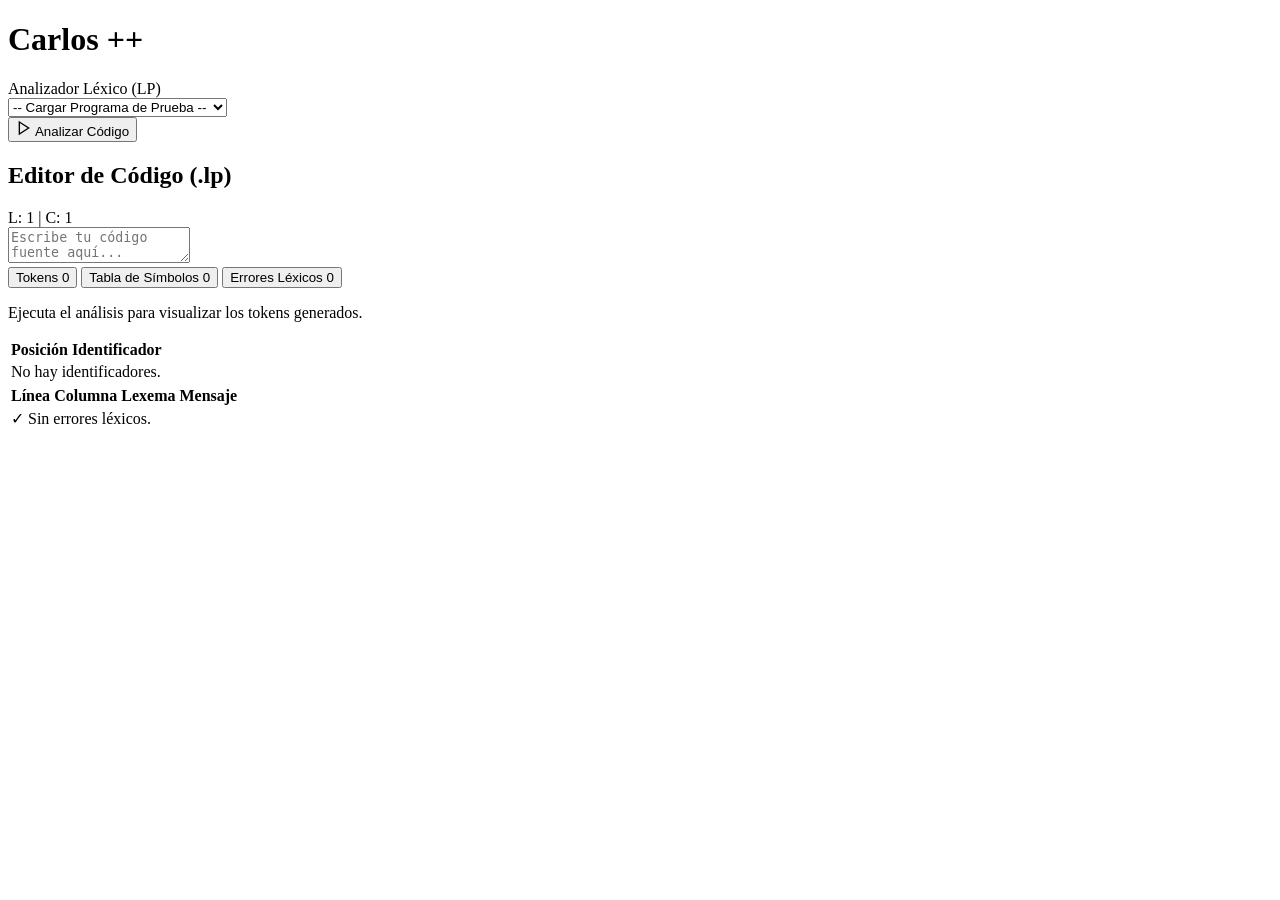
==== lexer_ui.html @ be7ac0b6 "correccion de README" ====
<!DOCTYPE html>
<html lang="es">
<head>
  <meta charset="UTF-8">
  <meta name="viewport" content="width=device-width, initial-scale=1.0">
  <title>Carlos++ - Analizador Léxico</title>
  <link rel="stylesheet" href="style.css">
</head>
<body>
  <div class="app-container">
    <!-- Main Header & Controls -->
    <header class="app-header">
      <div class="brand">
        <h1>Carlos ++</h1>
        <span class="badge">Analizador Léxico (LP)</span>
      </div>
      <div class="toolbar">
        <div class="select-wrapper">
          <select id="sampleSelect">
            <option value="">-- Cargar Programa de Prueba --</option>
            <option value="standard">Demostración Estándar</option>
            <option value="basic">Básico (Variables y Operaciones)</option>
            <option value="complete">Cobertura Completa</option>
            <option value="errors">Errores Léxicos</option>
            <option value="edge_cases">Casos Límite</option>
          </select>
        </div>
        <button id="analyzeBtn" class="btn-primary">
          <svg width="16" height="16" viewBox="0 0 24 24" fill="none" stroke="currentColor" stroke-width="2">
            <polygon points="5 3 19 12 5 21 5 3"></polygon>
          </svg>
          Analizar Código
        </button>
      </div>
    </header>

    <!-- Workspace Grid -->
    <main class="workspace">
      <!-- Panel Izquierdo: Editor -->
      <section class="panel editor-panel">
        <div class="panel-header">
          <h2>Editor de Código (.lp)</h2>
          <span id="lineColCounter" class="status-indicator">L: 1 | C: 1</span>
        </div>
        <div class="editor-wrapper">
          <textarea id="codeEditor" spellcheck="false" placeholder="Escribe tu código fuente aquí..."></textarea>
        </div>
      </section>

      <!-- Panel Derecho: Resultados -->
      <section class="panel results-panel">
        <!-- Navegación de Pestañas -->
        <div class="tabs-nav">
          <button class="tab-btn active" data-tab="tokens">
            Tokens <span id="tokenCount" class="tab-badge">0</span>
          </button>
          <button class="tab-btn" data-tab="symbols">
            Tabla de Símbolos <span id="symbolCount" class="tab-badge">0</span>
          </button>
          <button class="tab-btn" data-tab="errors">
            Errores Léxicos <span id="errorCount" class="tab-badge alert">0</span>
          </button>
        </div>

        <!-- Contenido de Pestañas -->
        <div class="tabs-content">
          <!-- Pestaña Tokens -->
          <div id="tokens" class="tab-pane active">
            <div id="tokensContainer" class="tokens-grid">
              <p class="empty-msg">Ejecuta el análisis para visualizar los tokens generados.</p>
            </div>
          </div>

          <!-- Pestaña Tabla de Símbolos -->
          <div id="symbols" class="tab-pane">
            <div class="table-wrapper">
              <table class="data-table">
                <thead>
                  <tr>
                    <th>Posición</th>
                    <th>Identificador</th>
                  </tr>
                </thead>
                <tbody id="symbolTableBody">
                  <tr>
                    <td colspan="2" class="empty-msg">No hay identificadores.</td>
                  </tr>
                </tbody>
              </table>
            </div>
          </div>

          <!-- Pestaña Errores -->
          <div id="errors" class="tab-pane">
            <div class="table-wrapper">
              <table class="data-table errors-table">
                <thead>
                  <tr>
                    <th>Línea</th>
                    <th>Columna</th>
                    <th>Lexema</th>
                    <th>Mensaje</th>
                  </tr>
                </thead>
                <tbody id="errorsTableBody">
                  <tr>
                    <td colspan="4" class="empty-msg success-msg">✓ Sin errores léxicos.</td>
                  </tr>
                </tbody>
              </table>
            </div>
          </div>
        </div>
      </section>
    </main>
  </div>

  <script src="app.js"></script>
</body>
</html>
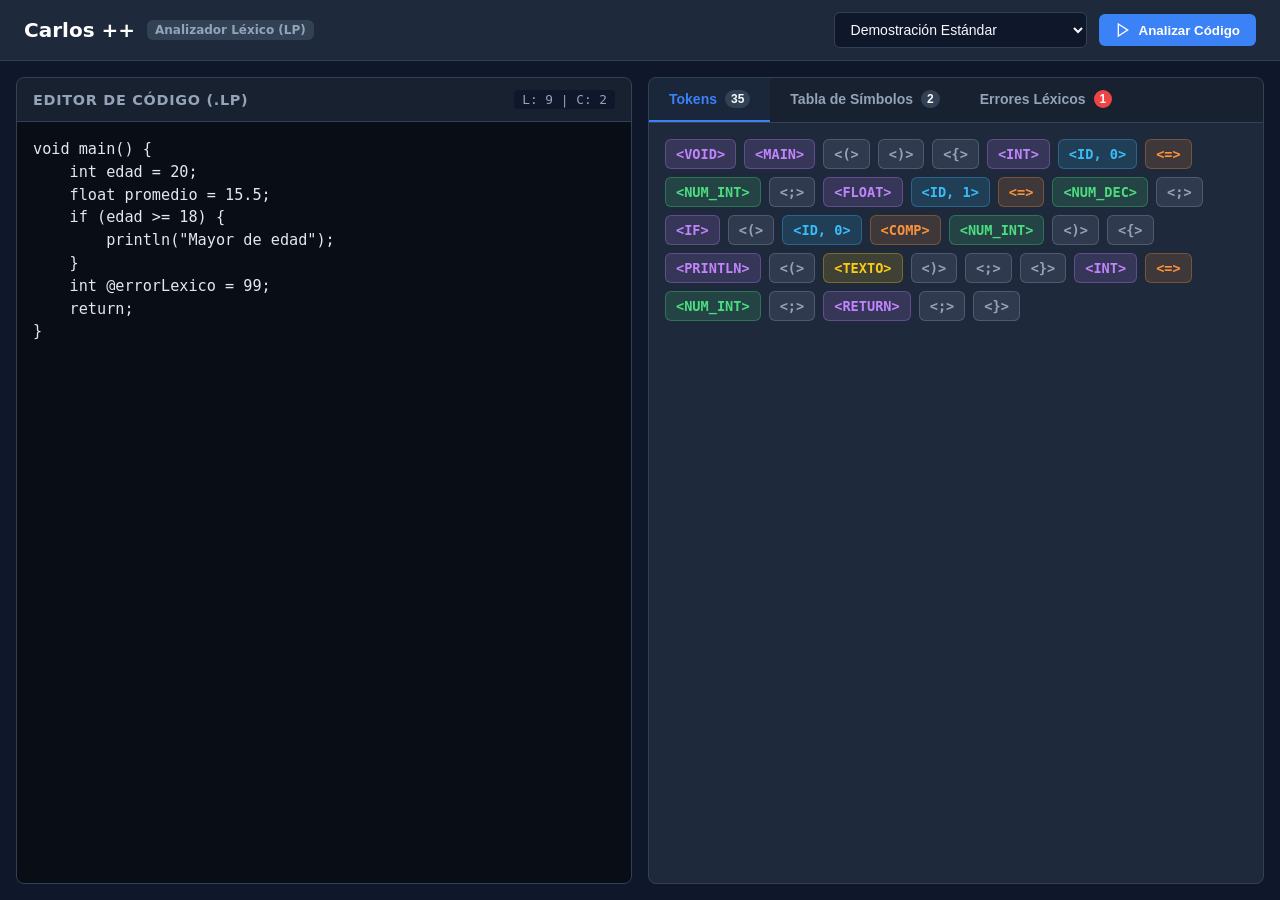
==== commit 8d198be9: "agrego cambios para que este disponile en windows" ====
--- a/lexer_ui.html
+++ b/lexer_ui.html
@@ -4,7 +4,7 @@
   <meta charset="UTF-8">
   <meta name="viewport" content="width=device-width, initial-scale=1.0">
   <title>Carlos++ - Analizador Léxico</title>
-  <link rel="stylesheet" href="style.css">
+  <link rel="stylesheet" href="lexer_ui.css">
 </head>
 <body>
   <div class="app-container">
@@ -115,6 +115,6 @@
     </main>
   </div>
 
-  <script src="app.js"></script>
+  <script src="lexer_ui.js"></script>
 </body>
 </html>
--- a/lexer_ui.css
+++ b/lexer_ui.css
@@ -0,0 +1,333 @@
+:root {
+  --bg-main: #0f172a;
+  --bg-panel: #1e293b;
+  --bg-editor: #090d16;
+  --bg-hover: #334155;
+  --border-color: #334155;
+  --text-main: #f8fafc;
+  --text-muted: #94a3b8;
+  --primary: #3b82f6;
+  --primary-hover: #2563eb;
+  --danger: #ef4444;
+  --success: #10b981;
+  
+  /* Colores de Tokens */
+  --id-color: #38bdf8;
+  --num-color: #4ade80;
+  --kw-color: #c084fc;
+  --op-color: #fb923c;
+  --sym-color: #94a3b8;
+  --str-color: #facc15;
+}
+
+* {
+  box-sizing: border-box;
+  margin: 0;
+  padding: 0;
+}
+
+body {
+  font-family: system-ui, -apple-system, BlinkMacSystemFont, 'Segoe UI', Roboto, sans-serif;
+  background-color: var(--bg-main);
+  color: var(--text-main);
+  height: 100vh;
+  overflow: hidden;
+}
+
+.app-container {
+  display: flex;
+  flex-direction: column;
+  height: 100vh;
+}
+
+/* Header */
+.app-header {
+  display: flex;
+  justify-content: space-between;
+  align-items: center;
+  padding: 12px 24px;
+  background-color: var(--bg-panel);
+  border-bottom: 1px solid var(--border-color);
+}
+
+.brand {
+  display: flex;
+  align-items: center;
+  gap: 12px;
+}
+
+.brand h1 {
+  font-size: 1.25rem;
+  font-weight: 700;
+  color: #fff;
+}
+
+.badge {
+  font-size: 0.75rem;
+  background-color: var(--border-color);
+  color: var(--text-muted);
+  padding: 3px 8px;
+  border-radius: 6px;
+  font-weight: 600;
+}
+
+.toolbar {
+  display: flex;
+  align-items: center;
+  gap: 12px;
+}
+
+select {
+  background-color: var(--bg-main);
+  color: var(--text-main);
+  border: 1px solid var(--border-color);
+  padding: 8px 12px;
+  border-radius: 6px;
+  font-size: 0.875rem;
+  outline: none;
+  cursor: pointer;
+}
+
+.btn-primary {
+  display: flex;
+  align-items: center;
+  gap: 8px;
+  background-color: var(--primary);
+  color: #fff;
+  border: none;
+  padding: 8px 16px;
+  border-radius: 6px;
+  font-weight: 600;
+  cursor: pointer;
+  transition: background-color 0.2s;
+}
+
+.btn-primary:hover {
+  background-color: var(--primary-hover);
+}
+
+/* Workspace */
+.workspace {
+  display: grid;
+  grid-template-columns: 1fr 1fr;
+  gap: 16px;
+  padding: 16px;
+  flex: 1;
+  min-height: 0;
+}
+
+.panel {
+  background-color: var(--bg-panel);
+  border: 1px solid var(--border-color);
+  border-radius: 8px;
+  display: flex;
+  flex-direction: column;
+  overflow: hidden;
+}
+
+.panel-header {
+  display: flex;
+  justify-content: space-between;
+  align-items: center;
+  padding: 12px 16px;
+  background-color: rgba(0, 0, 0, 0.2);
+  border-bottom: 1px solid var(--border-color);
+}
+
+.panel-header h2 {
+  font-size: 0.9rem;
+  font-weight: 600;
+  color: var(--text-muted);
+  text-transform: uppercase;
+  letter-spacing: 0.05em;
+}
+
+.status-indicator {
+  font-family: monospace;
+  font-size: 0.8rem;
+  color: var(--text-muted);
+  background: var(--bg-main);
+  padding: 2px 8px;
+  border-radius: 4px;
+}
+
+/* Editor */
+.editor-wrapper {
+  flex: 1;
+  position: relative;
+}
+
+#codeEditor {
+  width: 100%;
+  height: 100%;
+  background-color: var(--bg-editor);
+  color: #e2e8f0;
+  border: none;
+  padding: 16px;
+  font-family: 'Fira Code', 'Consolas', monospace;
+  font-size: 0.95rem;
+  line-height: 1.5;
+  resize: none;
+  outline: none;
+}
+
+/* Tabs */
+.tabs-nav {
+  display: flex;
+  background-color: rgba(0, 0, 0, 0.2);
+  border-bottom: 1px solid var(--border-color);
+}
+
+.tab-btn {
+  background: none;
+  border: none;
+  color: var(--text-muted);
+  padding: 12px 20px;
+  font-size: 0.875rem;
+  font-weight: 600;
+  cursor: pointer;
+  display: flex;
+  align-items: center;
+  gap: 8px;
+  border-bottom: 2px solid transparent;
+  transition: all 0.2s;
+}
+
+.tab-btn:hover {
+  color: var(--text-main);
+}
+
+.tab-btn.active {
+  color: var(--primary);
+  border-bottom-color: var(--primary);
+  background-color: rgba(59, 130, 246, 0.05);
+}
+
+.tab-badge {
+  background-color: var(--border-color);
+  color: var(--text-main);
+  font-size: 0.75rem;
+  padding: 2px 6px;
+  border-radius: 10px;
+}
+
+.tab-badge.alert {
+  background-color: var(--danger);
+}
+
+.tabs-content {
+  flex: 1;
+  position: relative;
+  overflow: hidden;
+}
+
+.tab-pane {
+  display: none;
+  height: 100%;
+  padding: 16px;
+  overflow-y: auto;
+}
+
+.tab-pane.active {
+  display: block;
+}
+
+/* Rendered Token Tags */
+.tokens-grid {
+  display: flex;
+  flex-wrap: wrap;
+  gap: 8px;
+  align-content: flex-start;
+}
+
+.token-tag {
+  display: inline-flex;
+  align-items: center;
+  padding: 6px 10px;
+  border-radius: 6px;
+  font-family: monospace;
+  font-size: 0.85rem;
+  font-weight: 600;
+  border: 1px solid transparent;
+  cursor: help;
+  transition: transform 0.1s;
+}
+
+.token-tag:hover {
+  transform: translateY(-2px);
+}
+
+.id-token  { background: rgba(56, 189, 248, 0.15); color: var(--id-color);  border-color: rgba(56, 189, 248, 0.3); }
+.num-token { background: rgba(74, 222, 128, 0.15); color: var(--num-color); border-color: rgba(74, 222, 128, 0.3); }
+.kw-token  { background: rgba(192, 132, 252, 0.15); color: var(--kw-color); border-color: rgba(192, 132, 252, 0.3); }
+.op-token  { background: rgba(251, 146, 60, 0.15); color: var(--op-color);  border-color: rgba(251, 146, 60, 0.3); }
+.sym-token { background: rgba(148, 163, 184, 0.15); color: var(--sym-color); border-color: rgba(148, 163, 184, 0.3); }
+.str-token { background: rgba(250, 204, 21, 0.15); color: var(--str-color); border-color: rgba(250, 204, 21, 0.3); }
+
+/* Data Tables */
+.table-wrapper {
+  width: 100%;
+  overflow-x: auto;
+}
+
+.data-table {
+  width: 100%;
+  border-collapse: collapse;
+  text-align: left;
+  font-size: 0.875rem;
+}
+
+.data-table th, .data-table td {
+  padding: 10px 14px;
+  border-bottom: 1px solid var(--border-color);
+}
+
+.data-table th {
+  color: var(--text-muted);
+  font-weight: 600;
+  text-transform: uppercase;
+  font-size: 0.75rem;
+  background-color: rgba(0, 0, 0, 0.1);
+}
+
+.data-table td code {
+  font-family: monospace;
+  background: var(--bg-editor);
+  padding: 2px 6px;
+  border-radius: 4px;
+}
+
+.error-lexeme {
+  color: var(--danger);
+  border: 1px solid rgba(239, 68, 68, 0.3);
+}
+
+.empty-msg {
+  color: var(--text-muted);
+  text-align: center;
+  padding: 20px;
+  font-size: 0.9rem;
+}
+
+.empty-msg.success-msg {
+  color: var(--success);
+}
+
+/* Custom Scrollbars */
+::-webkit-scrollbar {
+  width: 8px;
+  height: 8px;
+}
+
+::-webkit-scrollbar-track {
+  background: var(--bg-main);
+}
+
+::-webkit-scrollbar-thumb {
+  background: var(--border-color);
+  border-radius: 4px;
+}
+
+::-webkit-scrollbar-thumb:hover {
+  background: var(--text-muted);
+}
